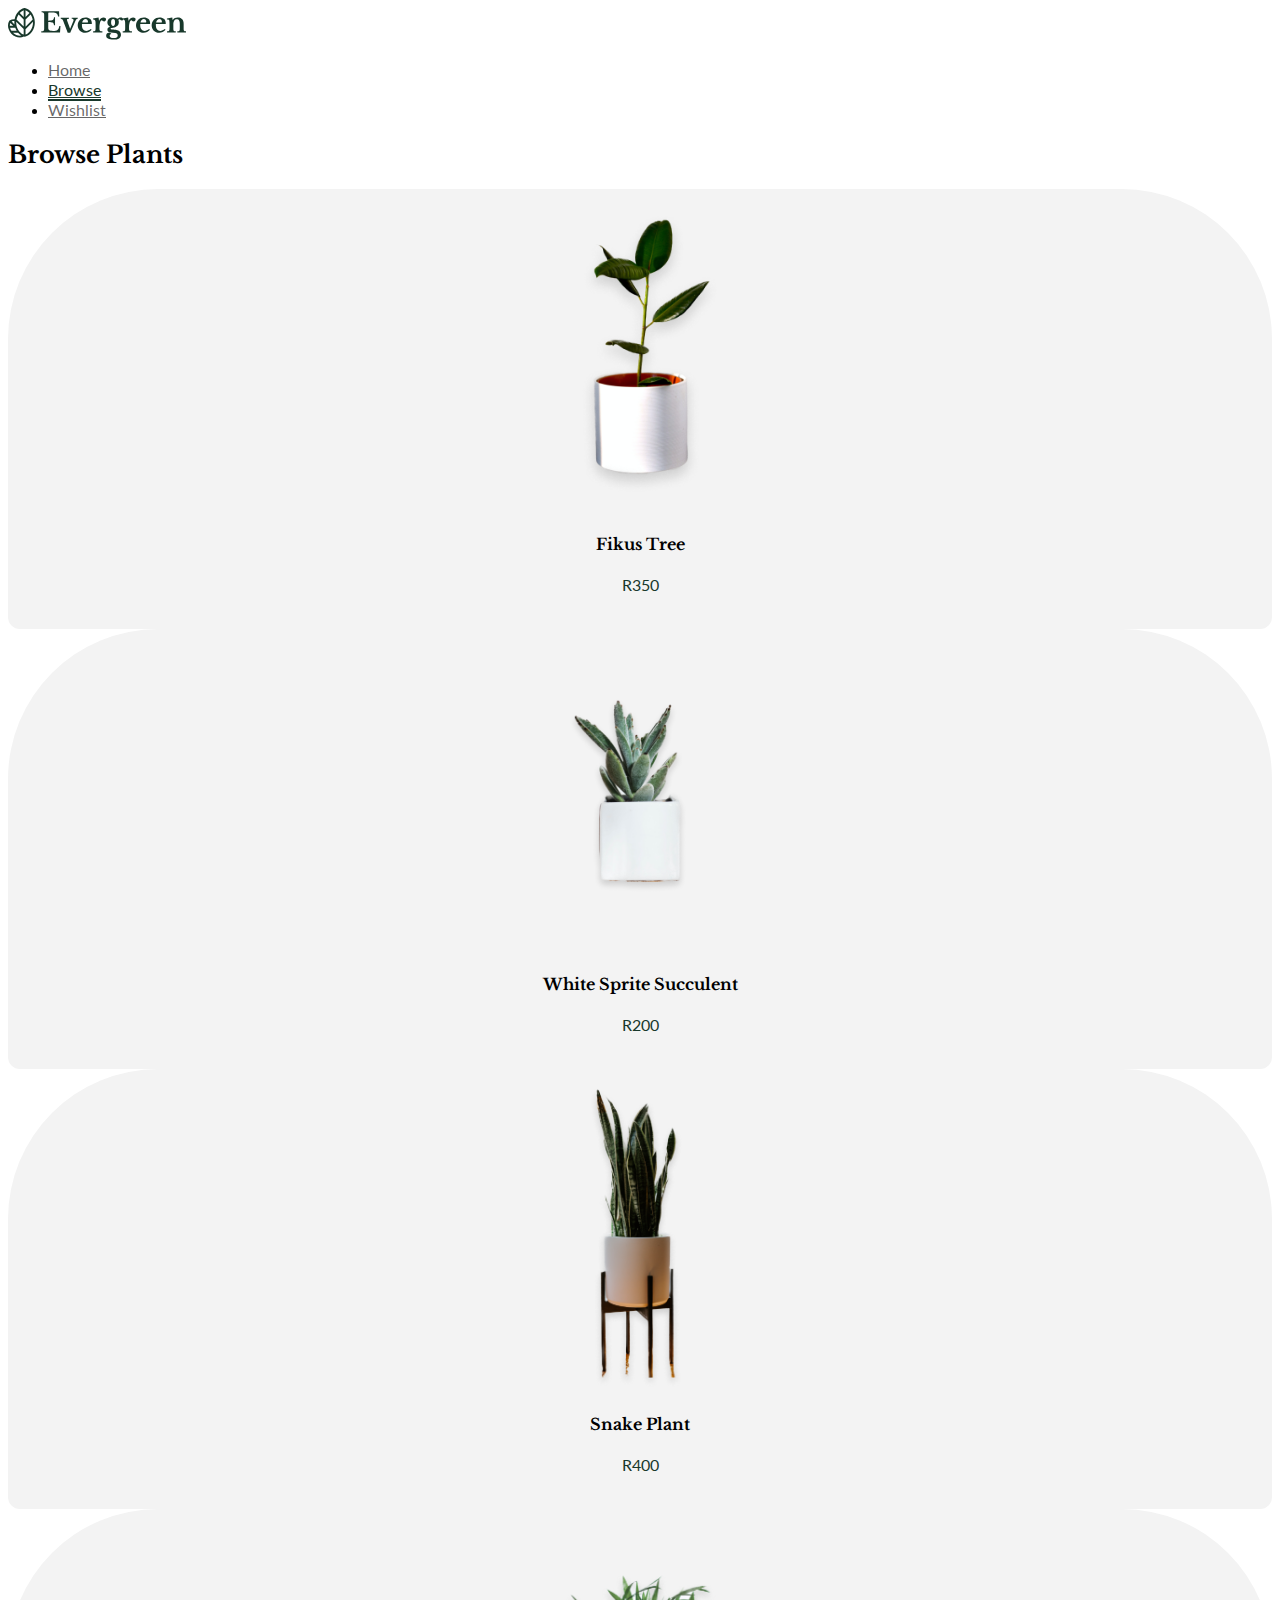
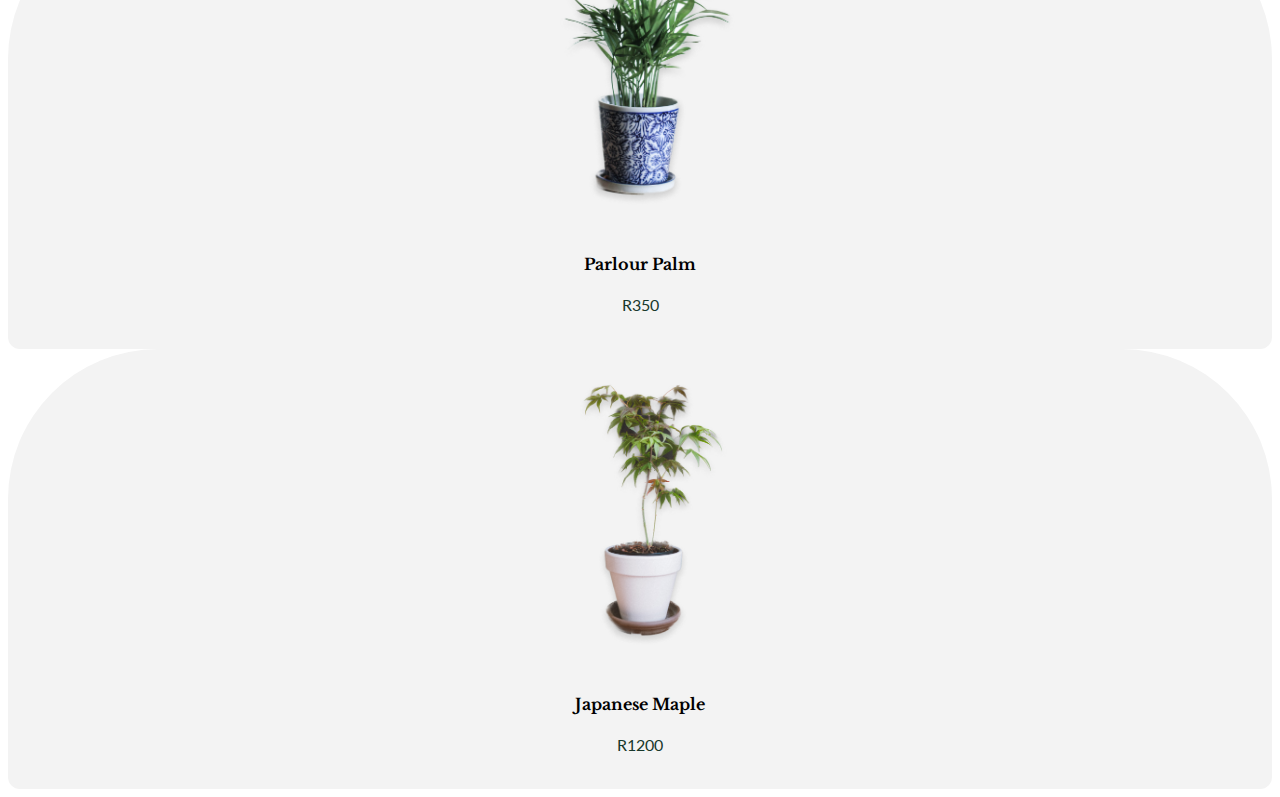
==== browse.html @ 5f85de0b "Initial commit" ====
<!doctype html>
<html lang="en">
  <head>
    <meta charset="utf-8">
    <meta name="viewport" content="width=device-width, initial-scale=1">
    <title>Plant Shop - Browse</title>

    <!-- Style Sheets -->
    <link href="https://cdn.jsdelivr.net/npm/bootstrap@5.3.0/dist/css/bootstrap.min.css" rel="stylesheet" integrity="sha384-9ndCyUaIbzAi2FUVXJi0CjmCapSmO7SnpJef0486qhLnuZ2cdeRhO02iuK6FUUVM" crossorigin="anonymous">
    <link rel="stylesheet" href="styles/main.css">
  </head>
  <body>

    <!-- ------------------------------------------------------------------------------------------------ -->
    <!-- Nav Bar -->

    <nav class="navbar fixed-top">
      <div class="container">
        
        <!-- Logo -->
        <a class="navbar-brand" href="#">
          <img src="assets/Logo.svg" alt="Logo" height="32">
        </a>

        <!-- Nav Items -->
        <ul class="nav">
            <li class="nav-item">
              <a class="nav-link" href="index.html">Home</a>
            </li>
            <li class="nav-item">
              <a class="nav-link active" aria-current="page" href="browse.html">Browse</a>
            </li>
            <li class="nav-item">
              <a class="nav-link" href="wishlist.html">Wishlist</a>
            </li>
          </ul>

      </div>
    </nav>

    <div class="container mt-5 pt-5">

        <!-- Header -->
        <h2>Browse Plants</h2>

        <!-- Plants List Cards -->
        <div class="row py-5 gy-3" id="plantsContainer">

            <!-- Browse Card Template * Won't display by default * -->
            <template id="plantCardTemplate">
              <div class="col-4">

                <!-- Card -->
                <div class="card">
                    <img src="assets/plant1.png" class="card-img-top" alt="...">
                    <div class="card-body">
                      <h4 class="card-title" id="nameText">Ficus Tree</h4>
                      <p class="card-text" id="priceText">R320</p>
                      <p class="card-text mt-4" id="descriptionText">Graceful and lush, this charming indoor plant boasts glossy, emerald-green leaves that effortlessly brighten any space. Easy to care for and standing at an ideal height, our Ficus Tree is the perfect addition to elevate your interior décor.</p>
                    </div>
                  </div>
              </div>
            </template>

        </div>
    </div>
    

    <!-- Javascript -->
    <script src="https://cdn.jsdelivr.net/npm/@popperjs/core@2.11.8/dist/umd/popper.min.js" integrity="sha384-I7E8VVD/ismYTF4hNIPjVp/Zjvgyol6VFvRkX/vR+Vc4jQkC+hVqc2pM8ODewa9r" crossorigin="anonymous"></script>
    <script src="https://cdn.jsdelivr.net/npm/bootstrap@5.3.0/dist/js/bootstrap.min.js" integrity="sha384-fbbOQedDUMZZ5KreZpsbe1LCZPVmfTnH7ois6mU1QK+m14rQ1l2bGBq41eYeM/fS" crossorigin="anonymous"></script>
    <script src="https://ajax.googleapis.com/ajax/libs/jquery/3.7.0/jquery.min.js"></script>
    <script src="scripts/main.js"></script>

  </body>
</html>
---- styles/main.css ----
@import url('https://fonts.googleapis.com/css2?family=Lato&family=Libre+Baskerville:wght@700&display=swap');

/* ---------------------------------------- */
/* Global Styles */

/* Fonts */
h1,h2,h3,h4,h5,h6 {
    font-family: 'Libre Baskerville', serif;
}

p {
    font-family: 'Lato', sans-serif;
    font-size: 16px;
}

/* Spacing */
.full-height {
    height: 100vh;
}

/* ---------------------------------------- */
/* Components */

button {
    border: none;
    padding: 16px 20px;
    border-radius: 8px;
    background: #18382B;
    font-family: 'Lato', sans-serif;
    font-size: 16px;
    color: white;
}

/* ---------------------------------------- */
/* Bootstrap Component Overrides */

/* Navigation */

.nav-link {
    font-family: 'Lato', sans-serif;
    color: rgba(0, 0, 0, 0.60);
}

.nav-link:hover {
    color: #18382B;
}

.nav-link.active {
    border-bottom: 2px solid #18382B;
    color: #18382B;
}


/* Carousel */

.carousel-item {
    background-color: #E6F2E9;
}

.carousel-control-next, .carousel-control-prev {
    top: auto;
    right: auto;
    left: 24px;
    bottom: 24px;
    width: auto;
    background-color: white;
    padding: 12px;
    border-radius: 50%;
}

.carousel-control-next {
    left: 84px;
}

/* Card */

.card {
    border-radius: 150px 150px 12px 12px;
    background: #F3F3F3;
    text-align: center;
    height: 440px;
    border: none;
}

.card-img-top {
    width:auto;
    height:320px;
    margin: auto;
    transition: all .3s cubic-bezier(0.075, 0.82, 0.165, 1); 
}

.card-img-top.small {
    height:200px;
}

.card-text {
    color: #18382B;
}

/* ---------------------------------------------------------------- */
/* Home Page */

.hero-image {
    height: 90vh; 
    position: relative;
    bottom: -100px;
}

.faqBox{
    border:1px solid rgb(2, 43, 6);
    width: 150px;
    padding: 10px;
}
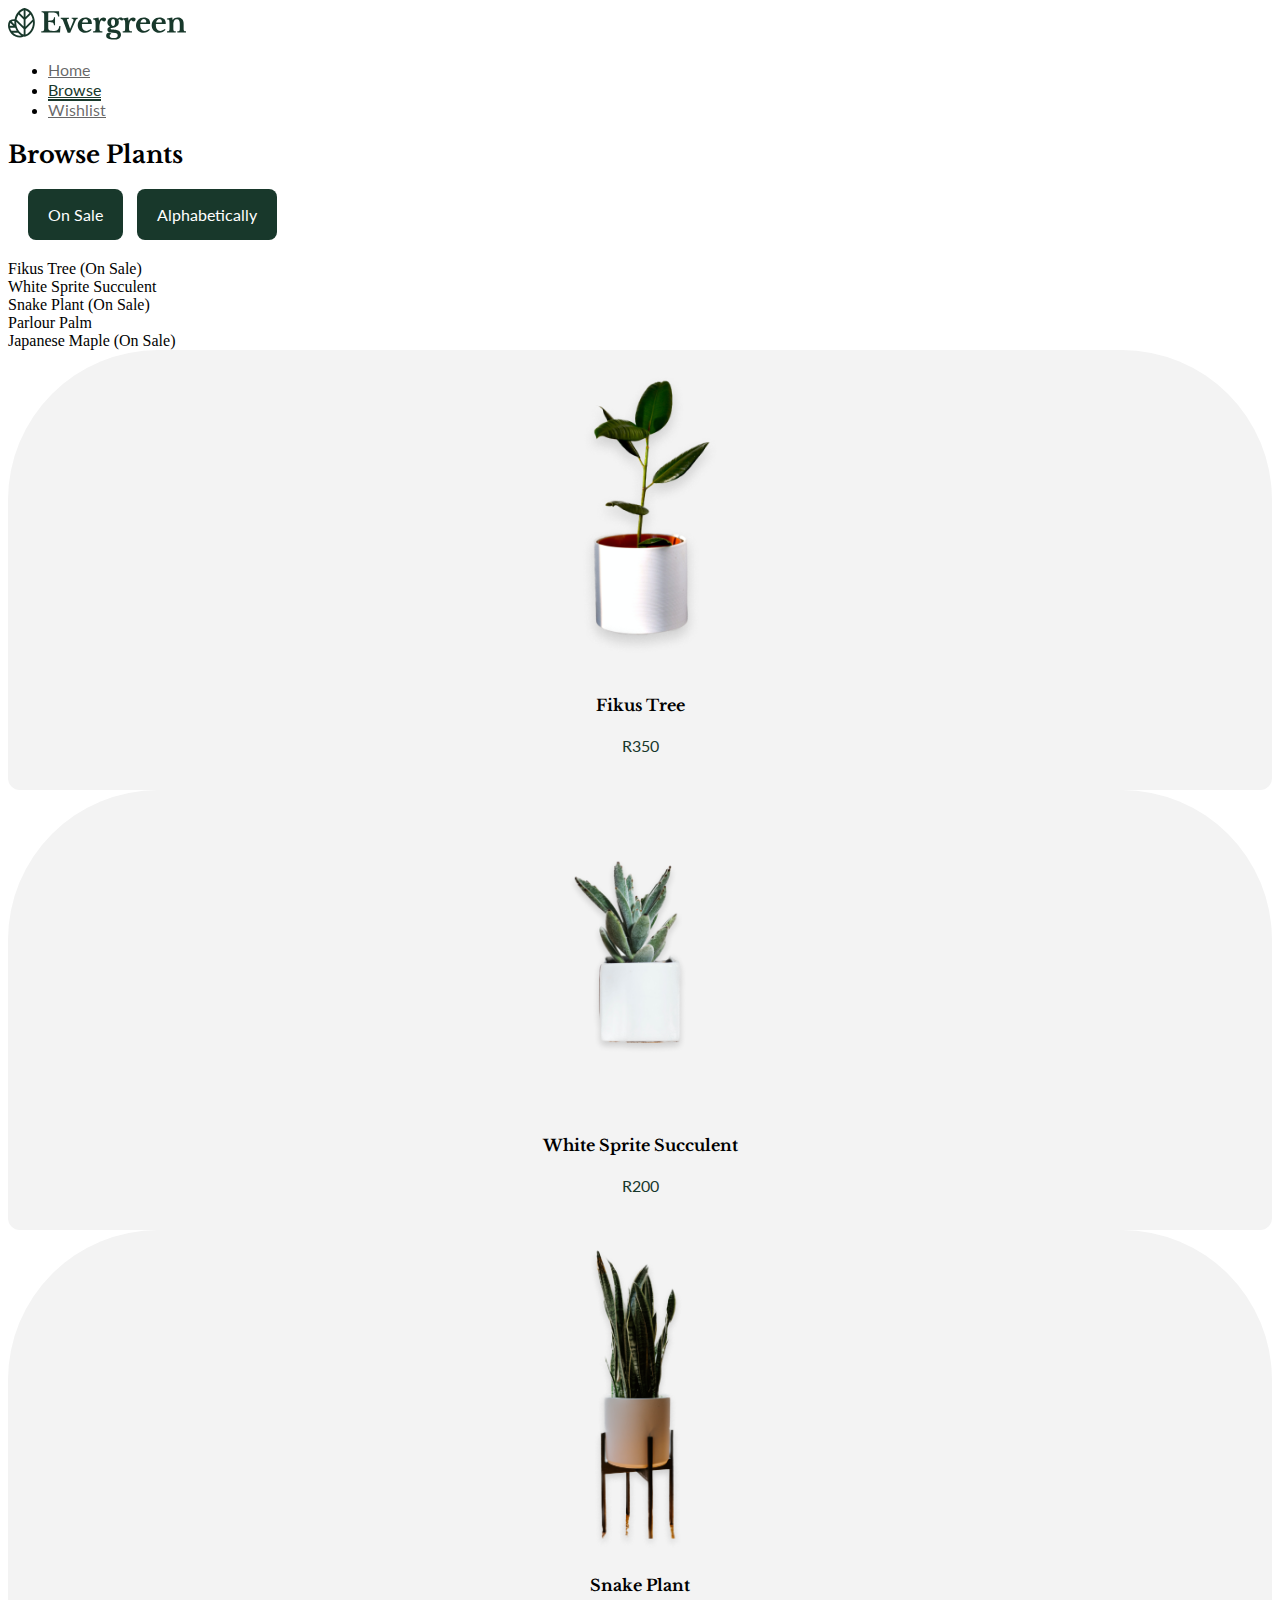
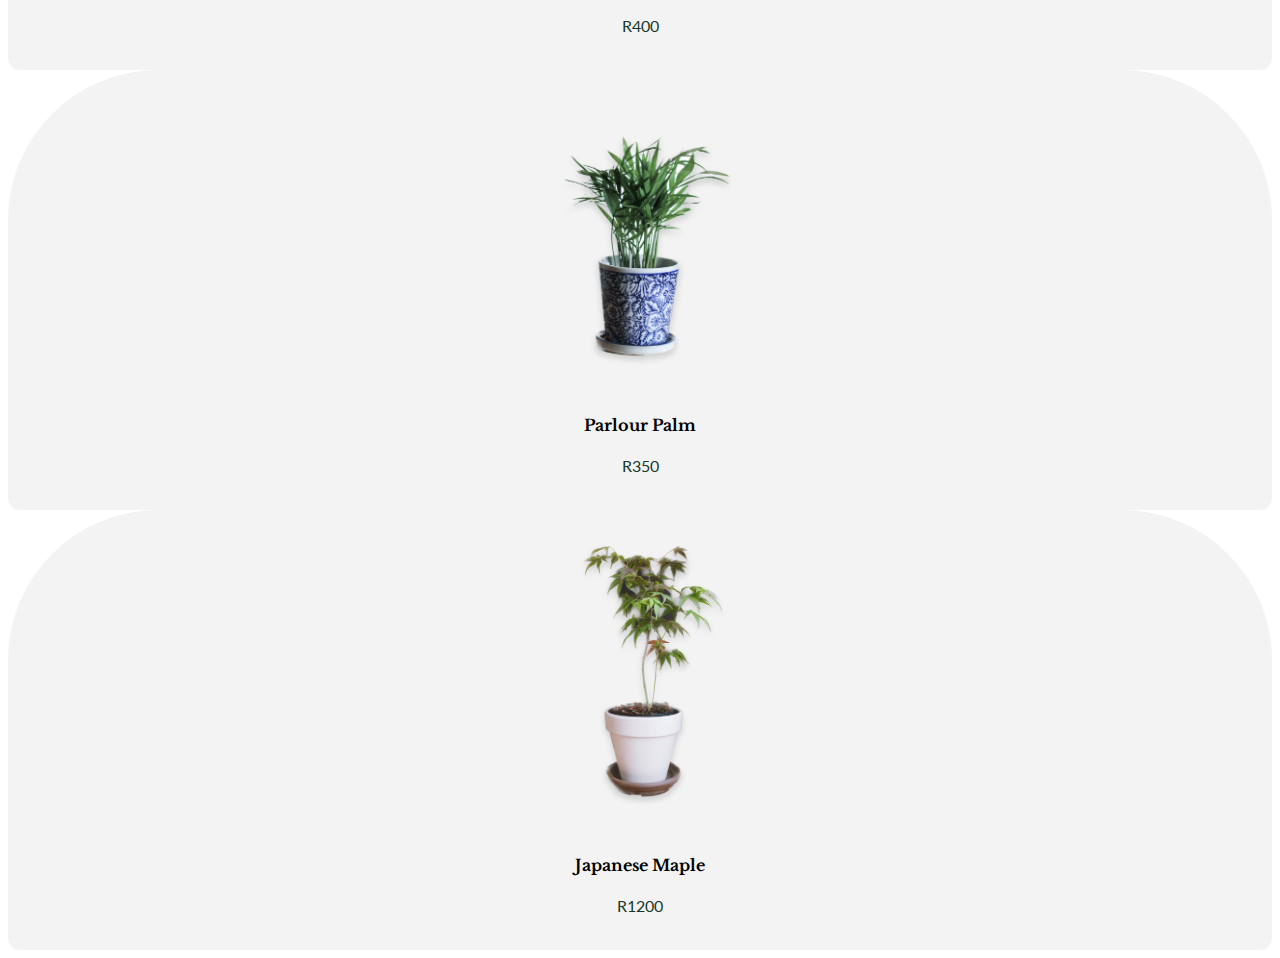
==== commit 874378a9: "filter and sort kind of working" ====
--- a/browse.html
+++ b/browse.html
@@ -43,6 +43,13 @@
         <!-- Header -->
         <h2>Browse Plants</h2>
 
+        <div class="filter-container">
+          <button id="onSaleButton">On Sale</button>
+          <button id="alphabeticalButton">Alphabetically</button>
+      </div>
+      <div id="plantList">
+          <!-- Plant cards will be dynamically added here -->
+      </div>
         <!-- Plants List Cards -->
         <div class="row py-5 gy-3" id="plantsContainer">
 
--- a/styles/main.css
+++ b/styles/main.css
@@ -107,7 +107,28 @@
 }
 
 .faqBox{
-    border:1px solid rgb(2, 43, 6);
+    border:3px solid rgb(2, 43, 6);
     width: 150px;
     padding: 10px;
+    margin-top: 30px;
+    margin-left: 550px;
 }
+
+#accordionFlushExample{
+    border:3px solid rgb(2, 43, 6);
+    color:  rgb(2, 43, 6) ;
+}
+
+.wishlist-title{
+    font-size: 50px;
+    margin-top: 100px;
+    margin-left: 80px;
+}
+
+.filter-container {
+    margin: 20px;
+}
+
+button {
+    margin-right: 10px;
+}
